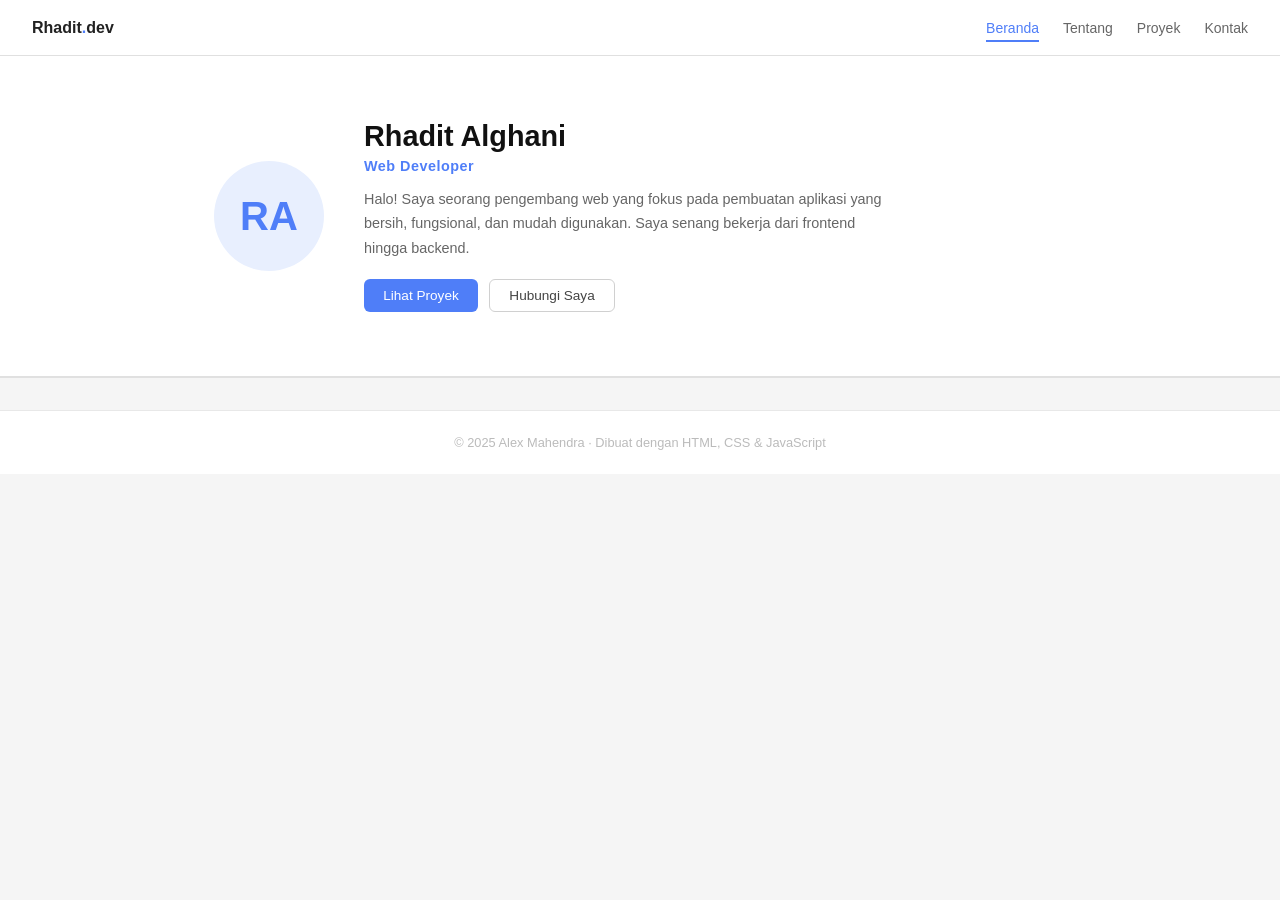
==== RhaditAlghani.html @ 1d19d872 "Add files via upload" ====
<!DOCTYPE html>
<html lang="id">
<head>
<meta charset="UTF-8">
<meta name="viewport" content="width=device-width, initial-scale=1.0">
<title>Portofolio - Rhadit Alghani</title>
<style>
  * { margin: 0; padding: 0; box-sizing: border-box; }

  body {
    font-family: 'Segoe UI', sans-serif;
    background: #f5f5f5;
    color: #333;
    font-size: 15px;
  }

  /* NAV */
  nav {
    background: #fff;
    border-bottom: 1px solid #e0e0e0;
    position: sticky; top: 0; z-index: 100;
    padding: 0 2rem;
    display: flex; align-items: center; justify-content: space-between;
    height: 56px;
  }

  .nav-brand { font-weight: 700; font-size: 1rem; color: #222; }
  .nav-brand span { color: #4f7ef8; }

  .nav-links { display: flex; gap: 1.5rem; list-style: none; }
  .nav-links a {
    text-decoration: none; color: #666; font-size: 0.875rem;
    cursor: pointer; padding: 4px 0;
    border-bottom: 2px solid transparent;
    transition: color 0.15s, border-color 0.15s;
  }
  .nav-links a:hover, .nav-links a.active { color: #4f7ef8; border-color: #4f7ef8; }

  /* SECTIONS */
  .section { display: none; }
  .section.active { display: block; }

  .container { max-width: 900px; margin: 0 auto; padding: 2.5rem 1.5rem; }

  /* HERO */
  #hero {
    background: #fff;
    border-bottom: 1px solid #e0e0e0;
  }
  #hero .container {
    display: flex; align-items: center; gap: 2.5rem;
    padding: 4rem 1.5rem;
  }

  .avatar {
    width: 110px; height: 110px; border-radius: 50%;
    background: #e8effe;
    display: flex; align-items: center; justify-content: center;
    font-size: 2.5rem; font-weight: 700; color: #4f7ef8;
    flex-shrink: 0;
  }

  .hero-text h1 { font-size: 1.8rem; font-weight: 700; color: #111; margin-bottom: 0.3rem; }
  .hero-text .subtitle { color: #4f7ef8; font-size: 0.9rem; font-weight: 600; margin-bottom: 0.8rem; letter-spacing: 0.5px; }
  .hero-text p { color: #666; line-height: 1.7; font-size: 0.9rem; max-width: 520px; }

  .hero-btns { margin-top: 1.2rem; display: flex; gap: 0.7rem; flex-wrap: wrap; }

  .btn {
    padding: 0.5rem 1.2rem; font-size: 0.85rem;
    border-radius: 6px; cursor: pointer; border: none;
    font-family: inherit; transition: opacity 0.15s;
  }
  .btn:hover { opacity: 0.85; }
  .btn-primary { background: #4f7ef8; color: #fff; }
  .btn-outline { background: transparent; border: 1px solid #d0d0d0; color: #444; }
  .btn-outline:hover { border-color: #999; opacity: 1; }

  /* PAGE TITLE */
  .page-title { font-size: 1.3rem; font-weight: 700; color: #111; margin-bottom: 0.3rem; }
  .page-sub { color: #999; font-size: 0.85rem; margin-bottom: 2rem; }
  .divider { height: 1px; background: #e8e8e8; margin: 2rem 0; }

  /* ABOUT */
  .about-grid { display: grid; grid-template-columns: 1fr 1fr; gap: 2rem; }
  @media(max-width:600px) { .about-grid { grid-template-columns: 1fr; } #hero .container { flex-direction: column; text-align: center; } .hero-btns { justify-content: center; } }

  .info-card {
    background: #fff; border: 1px solid #e8e8e8;
    border-radius: 8px; padding: 1.2rem 1.4rem;
  }
  .info-card h3 { font-size: 0.8rem; text-transform: uppercase; letter-spacing: 1px; color: #999; margin-bottom: 1rem; }

  .info-row { display: flex; justify-content: space-between; padding: 0.5rem 0; border-bottom: 1px solid #f0f0f0; font-size: 0.875rem; }
  .info-row:last-child { border-bottom: none; }
  .info-row .label { color: #888; }
  .info-row .value { color: #222; font-weight: 500; }

  .skill-item { margin-bottom: 0.9rem; }
  .skill-top { display: flex; justify-content: space-between; font-size: 0.82rem; margin-bottom: 0.3rem; color: #555; }
  .skill-bar { height: 5px; background: #eee; border-radius: 99px; overflow: hidden; }
  .skill-fill { height: 100%; background: #4f7ef8; border-radius: 99px; transition: width 1s ease; }

  .stats-row { display: grid; grid-template-columns: repeat(4,1fr); gap: 1rem; margin-top: 1.5rem; }
  @media(max-width:500px) { .stats-row { grid-template-columns: repeat(2,1fr); } }
  .stat-box { background: #fff; border: 1px solid #e8e8e8; border-radius: 8px; padding: 1rem; text-align: center; }
  .stat-num { font-size: 1.5rem; font-weight: 700; color: #4f7ef8; }
  .stat-lbl { font-size: 0.72rem; color: #999; margin-top: 0.2rem; }

  /* PROJECTS (CRUD) */
  .proj-toolbar {
    display: flex; justify-content: space-between; align-items: center;
    gap: 1rem; flex-wrap: wrap; margin-bottom: 1.5rem;
  }

  .search-row { display: flex; gap: 0.6rem; flex-wrap: wrap; }

  input[type=text], input[type=email], select, textarea {
    border: 1px solid #d8d8d8; border-radius: 6px;
    padding: 0.45rem 0.8rem; font-size: 0.85rem; font-family: inherit;
    outline: none; background: #fff; color: #333;
    transition: border-color 0.15s;
  }
  input[type=text]:focus, input[type=email]:focus, select:focus, textarea:focus { border-color: #4f7ef8; }
  textarea { resize: vertical; }

  .proj-grid { display: grid; grid-template-columns: repeat(auto-fill,minmax(260px,1fr)); gap: 1.2rem; }

  .proj-card {
    background: #fff; border: 1px solid #e8e8e8;
    border-radius: 8px; padding: 1.2rem;
    transition: box-shadow 0.15s;
  }
  .proj-card:hover { box-shadow: 0 4px 16px rgba(0,0,0,0.07); }

  .proj-card-top { display: flex; justify-content: space-between; align-items: flex-start; margin-bottom: 0.6rem; }
  .proj-name { font-weight: 600; color: #111; font-size: 0.95rem; }
  .status-badge {
    font-size: 0.68rem; padding: 0.15rem 0.55rem;
    border-radius: 99px; font-weight: 600; white-space: nowrap;
  }
  .s-COMPLETED { background: #e6f4ea; color: #2d7a3a; }
  .s-ACTIVE { background: #e8f0fe; color: #1a56d6; }
  .s-IN_PROGRESS { background: #fff4e0; color: #a35c00; }
  .s-ARCHIVED { background: #f0f0f0; color: #777; }

  .proj-desc { color: #777; font-size: 0.82rem; line-height: 1.6; margin-bottom: 0.8rem; }
  .tag-list { display: flex; flex-wrap: wrap; gap: 0.4rem; margin-bottom: 0.9rem; }
  .tag {
    font-size: 0.7rem; padding: 0.15rem 0.55rem;
    background: #f0f4ff; color: #4f7ef8;
    border-radius: 4px;
  }
  .card-btns { display: flex; gap: 0.5rem; }
  .btn-xs {
    padding: 0.3rem 0.7rem; font-size: 0.75rem; border-radius: 5px;
    cursor: pointer; border: 1px solid; font-family: inherit; transition: opacity 0.15s;
  }
  .btn-xs:hover { opacity: 0.75; }
  .btn-edit { border-color: #f0a500; color: #f0a500; background: transparent; }
  .btn-del  { border-color: #e74c3c; color: #e74c3c; background: transparent; }
  .btn-view { border-color: #4f7ef8; color: #4f7ef8; background: transparent; }

  .empty-state { text-align: center; padding: 3rem; color: #bbb; grid-column: 1/-1; }
  .empty-icon { font-size: 2.5rem; margin-bottom: 0.7rem; }
  .empty-txt { font-size: 0.9rem; }

  /* MODAL */
  .overlay {
    display: none; position: fixed; inset: 0;
    background: rgba(0,0,0,0.35); z-index: 500;
    align-items: center; justify-content: center; padding: 1rem;
  }
  .overlay.open { display: flex; }

  .modal {
    background: #fff; border-radius: 10px;
    width: 100%; max-width: 500px; max-height: 90vh;
    overflow-y: auto; box-shadow: 0 8px 40px rgba(0,0,0,0.15);
  }

  .modal-head {
    padding: 1.2rem 1.4rem; border-bottom: 1px solid #eee;
    display: flex; justify-content: space-between; align-items: center;
  }
  .modal-head h3 { font-size: 1rem; font-weight: 600; color: #111; }
  .modal-close { background: none; border: none; font-size: 1.2rem; cursor: pointer; color: #999; line-height: 1; }
  .modal-close:hover { color: #333; }

  .modal-body { padding: 1.4rem; }
  .form-group { margin-bottom: 1rem; }
  .form-label { display: block; font-size: 0.8rem; color: #666; margin-bottom: 0.3rem; font-weight: 500; }
  .form-control { width: 100%; }

  .modal-foot {
    padding: 1rem 1.4rem; border-top: 1px solid #eee;
    display: flex; justify-content: flex-end; gap: 0.6rem;
  }

  /* CONTACT */
  .contact-grid { display: grid; grid-template-columns: 1fr 1fr; gap: 2rem; }
  @media(max-width:650px) { .contact-grid { grid-template-columns: 1fr; } }

  .contact-info-item {
    display: flex; align-items: center; gap: 0.9rem;
    padding: 0.9rem; border: 1px solid #e8e8e8;
    border-radius: 8px; margin-bottom: 0.8rem; background: #fff;
  }
  .ci-icon { font-size: 1.2rem; width: 32px; text-align: center; }
  .ci-label { font-size: 0.72rem; color: #999; }
  .ci-val { font-size: 0.88rem; color: #333; font-weight: 500; }

  .msg-card {
    background: #fff; border: 1px solid #e8e8e8;
    border-radius: 8px; padding: 1rem; margin-top: 0.8rem;
  }
  .msg-head { display: flex; justify-content: space-between; margin-bottom: 0.3rem; }
  .msg-name { font-weight: 600; font-size: 0.9rem; color: #111; }
  .msg-time { font-size: 0.72rem; color: #bbb; }
  .msg-email { font-size: 0.75rem; color: #999; margin-bottom: 0.4rem; }
  .msg-text { font-size: 0.85rem; color: #555; line-height: 1.6; }

  /* TOAST */
  .toast-wrap { position: fixed; bottom: 1.5rem; right: 1.5rem; z-index: 999; display: flex; flex-direction: column; gap: 0.5rem; }
  .toast {
    background: #fff; border: 1px solid #e0e0e0;
    border-radius: 8px; padding: 0.7rem 1rem;
    font-size: 0.82rem; color: #333;
    box-shadow: 0 4px 16px rgba(0,0,0,0.1);
    display: flex; align-items: center; gap: 0.5rem;
    animation: fadeUp 0.2s ease;
  }
  .toast .ti { font-size: 1rem; }
  .toast.success .ti { color: #2d7a3a; }
  .toast.error .ti { color: #e74c3c; }
  .toast.warn .ti { color: #f0a500; }
  @keyframes fadeUp { from { opacity:0; transform:translateY(8px); } to { opacity:1; transform:translateY(0); } }

  footer {
    text-align: center; padding: 1.5rem;
    font-size: 0.8rem; color: #bbb;
    border-top: 1px solid #e8e8e8;
    background: #fff; margin-top: 2rem;
  }
</style>
</head>
<body>

<!-- NAV -->
<nav>
  <div class="nav-brand">Rhadit<span>.</span>dev</div>
  <ul class="nav-links">
    <li><a onclick="go('hero')" id="n-hero" class="active">Beranda</a></li>
    <li><a onclick="go('about')" id="n-about">Tentang</a></li>
    <li><a onclick="go('projects')" id="n-projects">Proyek</a></li>
    <li><a onclick="go('contact')" id="n-contact">Kontak</a></li>
  </ul>
</nav>

<!-- HERO -->
<section id="hero" class="section active">
  <div id="hero" style="background:#fff;border-bottom:1px solid #e0e0e0">
    <div class="container" style="display:flex;align-items:center;gap:2.5rem;padding:4rem 1.5rem;flex-wrap:wrap">
      <div class="avatar">RA</div>
      <div class="hero-text">
        <h1>Rhadit Alghani</h1>
        <div class="subtitle">Web Developer</div>
        <p>Halo! Saya seorang pengembang web yang fokus pada pembuatan aplikasi yang bersih, fungsional, dan mudah digunakan. Saya senang bekerja dari frontend hingga backend.</p>
        <div class="hero-btns">
          <button class="btn btn-primary" onclick="go('projects')">Lihat Proyek</button>
          <button class="btn btn-outline" onclick="go('contact')">Hubungi Saya</button>
        </div>
      </div>
    </div>
  </div>
</section>

<!-- ABOUT -->
<section id="about" class="section">
  <div class="container">
    <div class="page-title">Tentang Saya</div>
    <div class="page-sub">Sedikit informasi mengenai saya dan kemampuan saya</div>

    <div class="about-grid">
      <div class="info-card">
        <h3>Informasi Pribadi</h3>
        <div class="info-row"><span class="label">Nama</span><span class="value">Rhadit Alghani</span></div>
        <div class="info-row"><span class="label">Usia</span><span class="value">20 tahun</span></div>
        <div class="info-row"><span class="label">Pendidikan</span><span class="value">S1 Informatika</span></div>
        <div class="info-row"><span class="label">Lokasi</span><span class="value">Indonesia</span></div>
        <div class="info-row"><span class="label">Status</span><span class="value" style="color:#2d7a3a">Tersedia</span></div>
      </div>
      <div class="info-card">
        <h3>Skill Teknis</h3>
        <div id="skills-container"></div>
      </div>
    </div>

    <div class="stats-row">
      <div class="stat-box"><div class="stat-num">3+</div><div class="stat-lbl">Tahun Pengalaman</div></div>
      <div class="stat-box"><div class="stat-num">24</div><div class="stat-lbl">Proyek Selesai</div></div>
      <div class="stat-box"><div class="stat-num">12</div><div class="stat-lbl">Klien</div></div>
      <div class="stat-box"><div class="stat-num">5⭐</div><div class="stat-lbl">Rating Rata-rata</div></div>
    </div>
  </div>
</section>

<!-- PROJECTS (CRUD) -->
<section id="projects" class="section">
  <div class="container">
    <div class="page-title">Proyek Saya</div>
    <div class="page-sub">Kumpulan proyek yang pernah saya kerjakan</div>

    <div class="proj-toolbar">
      <div class="search-row">
        <input type="text" id="search" placeholder="Cari proyek..." style="width:200px" oninput="renderProjects()">
        <select id="filterTag" onchange="renderProjects()">
          <option value="">Semua Tag</option>
        </select>
        <select id="filterStatus" onchange="renderProjects()">
          <option value="">Semua Status</option>
          <option value="ACTIVE">Aktif</option>
          <option value="COMPLETED">Selesai</option>
          <option value="IN_PROGRESS">Proses</option>
          <option value="ARCHIVED">Arsip</option>
        </select>
      </div>
      <button class="btn btn-primary" onclick="openModal()">+ Tambah Proyek</button>
    </div>

    <div class="proj-grid" id="proj-grid"></div>
  </div>
</section>

<!-- CONTACT -->
<section id="contact" class="section">
  <div class="container">
    <div class="page-title">Hubungi Saya</div>
    <div class="page-sub">Kirim pesan dan saya akan membalas dalam 24 jam</div>
    <div class="contact-grid">
      <div>
        <div class="info-card">
          <h3>Kirim Pesan</h3>
          <div class="form-group" style="margin-top:0.5rem">
            <label class="form-label">Nama</label>
            <input type="text" class="form-control" id="c-name" placeholder="Nama lengkap">
          </div>
          <div class="form-group">
            <label class="form-label">Email</label>
            <input type="email" class="form-control" id="c-email" placeholder="email@contoh.com">
          </div>
          <div class="form-group">
            <label class="form-label">Pesan</label>
            <textarea class="form-control" id="c-msg" rows="4" placeholder="Tulis pesan Anda..."></textarea>
          </div>
          <button class="btn btn-primary" style="width:100%" onclick="sendMsg()">Kirim Pesan</button>
        </div>

        <div id="msg-section" style="display:none;margin-top:1.5rem">
          <div style="font-size:0.8rem;font-weight:600;color:#999;text-transform:uppercase;letter-spacing:1px;margin-bottom:0.8rem">Pesan Masuk</div>
          <div id="msg-list"></div>
        </div>
      </div>

      <div>
        <div class="info-card" style="margin-bottom:1.2rem">
          <h3>Info Kontak</h3>
          <div class="contact-info-item" style="margin-top:0.5rem">
            <div class="ci-icon">📧</div>
            <div><div class="ci-label">Email</div><div class="ci-val">alex@devportfolio.id</div></div>
          </div>
          <div class="contact-info-item">
            <div class="ci-icon">💼</div>
            <div><div class="ci-label">LinkedIn</div><div class="ci-val">/in/alexmahendra</div></div>
          </div>
          <div class="contact-info-item">
            <div class="ci-icon">🐙</div>
            <div><div class="ci-label">GitHub</div><div class="ci-val">github.com/alexmhdr</div></div>
          </div>
          <div class="contact-info-item" style="margin-bottom:0">
            <div class="ci-icon">📍</div>
            <div><div class="ci-label">Lokasi</div><div class="ci-val">Indonesia</div></div>
          </div>
        </div>
        <div class="info-card">
          <h3>Ketersediaan</h3>
          <div style="margin-top:0.5rem;display:flex;flex-direction:column;gap:0.5rem;font-size:0.85rem;color:#555">
            <div>✅ Terbuka untuk freelance</div>
            <div>✅ Kerja remote</div>
            <div>✅ Proyek part-time</div>
            <div style="margin-top:0.5rem;color:#999;font-size:0.8rem">Waktu respons: &lt; 24 jam</div>
          </div>
        </div>
      </div>
    </div>
  </div>
</section>

<!-- MODAL TAMBAH/EDIT -->
<div class="overlay" id="modal-overlay" onclick="closeBg(event,'modal-overlay')">
  <div class="modal">
    <div class="modal-head">
      <h3 id="modal-title">Tambah Proyek</h3>
      <button class="modal-close" onclick="closeModal()">✕</button>
    </div>
    <div class="modal-body">
      <input type="hidden" id="edit-id">
      <div class="form-group">
        <label class="form-label">Nama Proyek *</label>
        <input type="text" class="form-control" id="f-name" placeholder="Nama proyek">
      </div>
      <div class="form-group">
        <label class="form-label">Deskripsi *</label>
        <textarea class="form-control" id="f-desc" rows="3" placeholder="Deskripsi singkat proyek..."></textarea>
      </div>
      <div class="form-group">
        <label class="form-label">Tag Teknologi (pisahkan dengan koma)</label>
        <input type="text" class="form-control" id="f-tags" placeholder="React, Node.js, MongoDB">
      </div>
      <div class="form-group">
        <label class="form-label">Status</label>
        <select class="form-control" id="f-status">
          <option value="ACTIVE">Aktif</option>
          <option value="COMPLETED">Selesai</option>
          <option value="IN_PROGRESS">Sedang Dikerjakan</option>
          <option value="ARCHIVED">Diarsipkan</option>
        </select>
      </div>
      <div class="form-group">
        <label class="form-label">URL GitHub (opsional)</label>
        <input type="text" class="form-control" id="f-url" placeholder="https://github.com/...">
      </div>
    </div>
    <div class="modal-foot">
      <button class="btn btn-outline" onclick="closeModal()">Batal</button>
      <button class="btn btn-primary" onclick="saveProject()">Simpan</button>
    </div>
  </div>
</div>

<!-- MODAL DETAIL -->
<div class="overlay" id="view-overlay" onclick="closeBg(event,'view-overlay')">
  <div class="modal">
    <div class="modal-head">
      <h3 id="view-title">Detail Proyek</h3>
      <button class="modal-close" onclick="closeView()">✕</button>
    </div>
    <div class="modal-body" id="view-body"></div>
    <div class="modal-foot">
      <button class="btn btn-outline" onclick="closeView()">Tutup</button>
    </div>
  </div>
</div>

<!-- TOAST -->
<div class="toast-wrap" id="toast-wrap"></div>

<footer>© 2025 Alex Mahendra · Dibuat dengan HTML, CSS & JavaScript</footer>

<script>
/* ===== DATA ===== */
let projects = [
  { id:1, name:"Platform E-Commerce", desc:"Aplikasi belanja online dengan keranjang, pembayaran, dan manajemen inventori.", tags:["React","Node.js","MongoDB"], status:"COMPLETED", url:"https://github.com", date:"2024-03-15" },
  { id:2, name:"API Manajemen Tugas", desc:"REST API untuk manajemen tugas tim dengan JWT auth dan notifikasi email.", tags:["Express","PostgreSQL","Docker"], status:"ACTIVE", url:"https://github.com", date:"2024-06-20" },
  { id:3, name:"Dashboard IoT", desc:"Dashboard monitoring sensor secara real-time dengan grafik interaktif.", tags:["Vue.js","Python","MQTT"], status:"IN_PROGRESS", url:"", date:"2025-01-10" },
  { id:4, name:"Aplikasi Chat", desc:"Chat real-time dengan enkripsi end-to-end dan pengiriman file.", tags:["Socket.io","React","Redis"], status:"COMPLETED", url:"https://github.com", date:"2023-11-05" }
];
let messages = [];
let nextId = 5;

/* ===== NAV ===== */
function go(id) {
  document.querySelectorAll('.section').forEach(s => s.classList.remove('active'));
  document.querySelectorAll('.nav-links a').forEach(a => a.classList.remove('active'));
  document.getElementById(id).classList.add('active');
  document.getElementById('n-'+id).classList.add('active');
  window.scrollTo(0,0);
  if (id==='projects') { renderProjects(); buildFilterOptions(); }
  if (id==='about') animateSkills();
}

/* ===== SKILLS ===== */
const skills = [
  {name:'JavaScript',val:90},{name:'React / Vue.js',val:85},
  {name:'Node.js / Express',val:82},{name:'Python',val:72},
  {name:'PostgreSQL / MongoDB',val:78},{name:'Docker',val:65}
];
let skillsRendered = false;
function animateSkills() {
  if (skillsRendered) return;
  skillsRendered = true;
  const c = document.getElementById('skills-container');
  c.innerHTML = skills.map(s => `
    <div class="skill-item">
      <div class="skill-top"><span>${s.name}</span><span>${s.val}%</span></div>
      <div class="skill-bar"><div class="skill-fill" id="sf${s.name.replace(/\W/g,'')}" style="width:0"></div></div>
    </div>`).join('');
  setTimeout(() => skills.forEach(s => {
    const el = document.getElementById('sf'+s.name.replace(/\W/g,''));
    if(el) el.style.width = s.val+'%';
  }), 100);
}

/* ===== PROJECTS ===== */
const statusLabel = { ACTIVE:'Aktif', COMPLETED:'Selesai', IN_PROGRESS:'Proses', ARCHIVED:'Arsip' };

function renderProjects() {
  const q = document.getElementById('search').value.toLowerCase();
  const ft = document.getElementById('filterTag').value;
  const fs = document.getElementById('filterStatus').value;
  const grid = document.getElementById('proj-grid');

  const list = projects.filter(p =>
    (!q || p.name.toLowerCase().includes(q) || p.desc.toLowerCase().includes(q) || p.tags.some(t=>t.toLowerCase().includes(q))) &&
    (!ft || p.tags.includes(ft)) &&
    (!fs || p.status === fs)
  );

  if (!list.length) {
    grid.innerHTML = `<div class="empty-state"><div class="empty-icon">📂</div><div class="empty-txt">Tidak ada proyek ditemukan.</div></div>`;
    return;
  }

  grid.innerHTML = list.map(p => `
    <div class="proj-card">
      <div class="proj-card-top">
        <div class="proj-name">${esc(p.name)}</div>
        <span class="status-badge s-${p.status}">${statusLabel[p.status]||p.status}</span>
      </div>
      <div class="proj-desc">${esc(p.desc)}</div>
      <div class="tag-list">${p.tags.map(t=>`<span class="tag">${esc(t)}</span>`).join('')}</div>
      <div class="card-btns">
        <button class="btn-xs btn-view" onclick="viewProject(${p.id})">Detail</button>
        <button class="btn-xs btn-edit" onclick="editProject(${p.id})">Edit</button>
        <button class="btn-xs btn-del"  onclick="delProject(${p.id})">Hapus</button>
      </div>
    </div>`).join('');
}

function buildFilterOptions() {
  const sel = document.getElementById('filterTag');
  const cur = sel.value;
  const tags = [...new Set(projects.flatMap(p=>p.tags))].sort();
  sel.innerHTML = '<option value="">Semua Tag</option>' + tags.map(t=>`<option${t===cur?' selected':''}>${esc(t)}</option>`).join('');
}

/* ===== MODAL ===== */
function openModal(p) {
  document.getElementById('edit-id').value = '';
  document.getElementById('f-name').value = '';
  document.getElementById('f-desc').value = '';
  document.getElementById('f-tags').value = '';
  document.getElementById('f-status').value = 'ACTIVE';
  document.getElementById('f-url').value = '';
  document.getElementById('modal-title').textContent = 'Tambah Proyek';
  if (p) {
    document.getElementById('edit-id').value = p.id;
    document.getElementById('f-name').value = p.name;
    document.getElementById('f-desc').value = p.desc;
    document.getElementById('f-tags').value = p.tags.join(', ');
    document.getElementById('f-status').value = p.status;
    document.getElementById('f-url').value = p.url||'';
    document.getElementById('modal-title').textContent = 'Edit Proyek';
  }
  document.getElementById('modal-overlay').classList.add('open');
}
function closeModal() { document.getElementById('modal-overlay').classList.remove('open'); }

function saveProject() {
  const name = document.getElementById('f-name').value.trim();
  const desc = document.getElementById('f-desc').value.trim();
  const tags = document.getElementById('f-tags').value.split(',').map(t=>t.trim()).filter(Boolean);
  const status = document.getElementById('f-status').value;
  const url = document.getElementById('f-url').value.trim();
  const editId = document.getElementById('edit-id').value;
  if (!name||!desc) { toast('Nama dan deskripsi wajib diisi!','error'); return; }
  if (editId) {
    const i = projects.findIndex(p=>p.id==editId);
    if(i>-1) projects[i]={...projects[i],name,desc,tags,status,url};
    toast('Proyek berhasil diperbarui!','success');
  } else {
    projects.unshift({id:nextId++,name,desc,tags,status,url,date:new Date().toISOString().slice(0,10)});
    toast('Proyek berhasil ditambahkan!','success');
  }
  closeModal(); renderProjects(); buildFilterOptions();
}

function editProject(id) { const p=projects.find(x=>x.id===id); if(p) openModal(p); }

function delProject(id) {
  const p=projects.find(x=>x.id===id);
  if(!p) return;
  if(!confirm(`Hapus proyek "${p.name}"?`)) return;
  projects=projects.filter(x=>x.id!==id);
  renderProjects(); buildFilterOptions();
  toast('Proyek dihapus.','warn');
}

function viewProject(id) {
  const p=projects.find(x=>x.id===id); if(!p) return;
  document.getElementById('view-title').textContent = p.name;
  document.getElementById('view-body').innerHTML = `
    <div style="display:flex;gap:0.6rem;margin-bottom:1rem;flex-wrap:wrap">
      <span class="status-badge s-${p.status}">${statusLabel[p.status]||p.status}</span>
      ${p.tags.map(t=>`<span class="tag">${esc(t)}</span>`).join('')}
    </div>
    <p style="color:#555;font-size:0.9rem;line-height:1.7;margin-bottom:1rem">${esc(p.desc)}</p>
    <div style="font-size:0.8rem;color:#999;margin-bottom:0.4rem">Tanggal dibuat: ${p.date}</div>
    ${p.url?`<a href="${esc(p.url)}" target="_blank" style="color:#4f7ef8;font-size:0.85rem">🔗 Lihat Repositori</a>`:''}`;
  document.getElementById('view-overlay').classList.add('open');
}
function closeView() { document.getElementById('view-overlay').classList.remove('open'); }
function closeBg(e,id) { if(e.target===e.currentTarget) document.getElementById(id).classList.remove('open'); }

/* ===== CONTACT ===== */
function sendMsg() {
  const name=document.getElementById('c-name').value.trim();
  const email=document.getElementById('c-email').value.trim();
  const msg=document.getElementById('c-msg').value.trim();
  if(!name||!email||!msg){toast('Semua kolom wajib diisi!','error');return;}
  if(!email.includes('@')){toast('Email tidak valid!','error');return;}
  messages.push({name,email,msg,time:new Date().toLocaleTimeString('id-ID',{hour:'2-digit',minute:'2-digit'})});
  document.getElementById('c-name').value='';
  document.getElementById('c-email').value='';
  document.getElementById('c-msg').value='';
  toast('Pesan berhasil dikirim!','success');
  renderMsgs();
}

function renderMsgs() {
  const sec=document.getElementById('msg-section');
  const list=document.getElementById('msg-list');
  if(!messages.length){sec.style.display='none';list.innerHTML='';return;}
  sec.style.display='block';
  list.innerHTML=messages.map((m,i)=>`
    <div class="msg-card">
      <div class="msg-head">
        <span class="msg-name">${esc(m.name)}</span>
        <span class="msg-time">${m.time}</span>
      </div>
      <div class="msg-email">${esc(m.email)}</div>
      <div class="msg-text">${esc(m.msg)}</div>
      <button class="btn-xs btn-del" style="margin-top:0.6rem" onclick="delMsg(${i})">Hapus</button>
    </div>`).join('');
}
function delMsg(i){ messages.splice(i,1); renderMsgs(); toast('Pesan dihapus.','warn'); }

/* ===== TOAST ===== */
const icons = {success:'✓', error:'✕', warn:'⚠'};
function toast(text,type='success') {
  const w=document.getElementById('toast-wrap');
  const t=document.createElement('div');
  t.className=`toast ${type}`;
  t.innerHTML=`<span class="ti">${icons[type]||'ℹ'}</span>${text}`;
  w.appendChild(t);
  setTimeout(()=>t.remove(),3000);
}

/* ===== UTILS ===== */
function esc(s){return String(s||'').replace(/&/g,'&amp;').replace(/</g,'&lt;').replace(/>/g,'&gt;').replace(/"/g,'&quot;');}
</script>
</body>
</html>
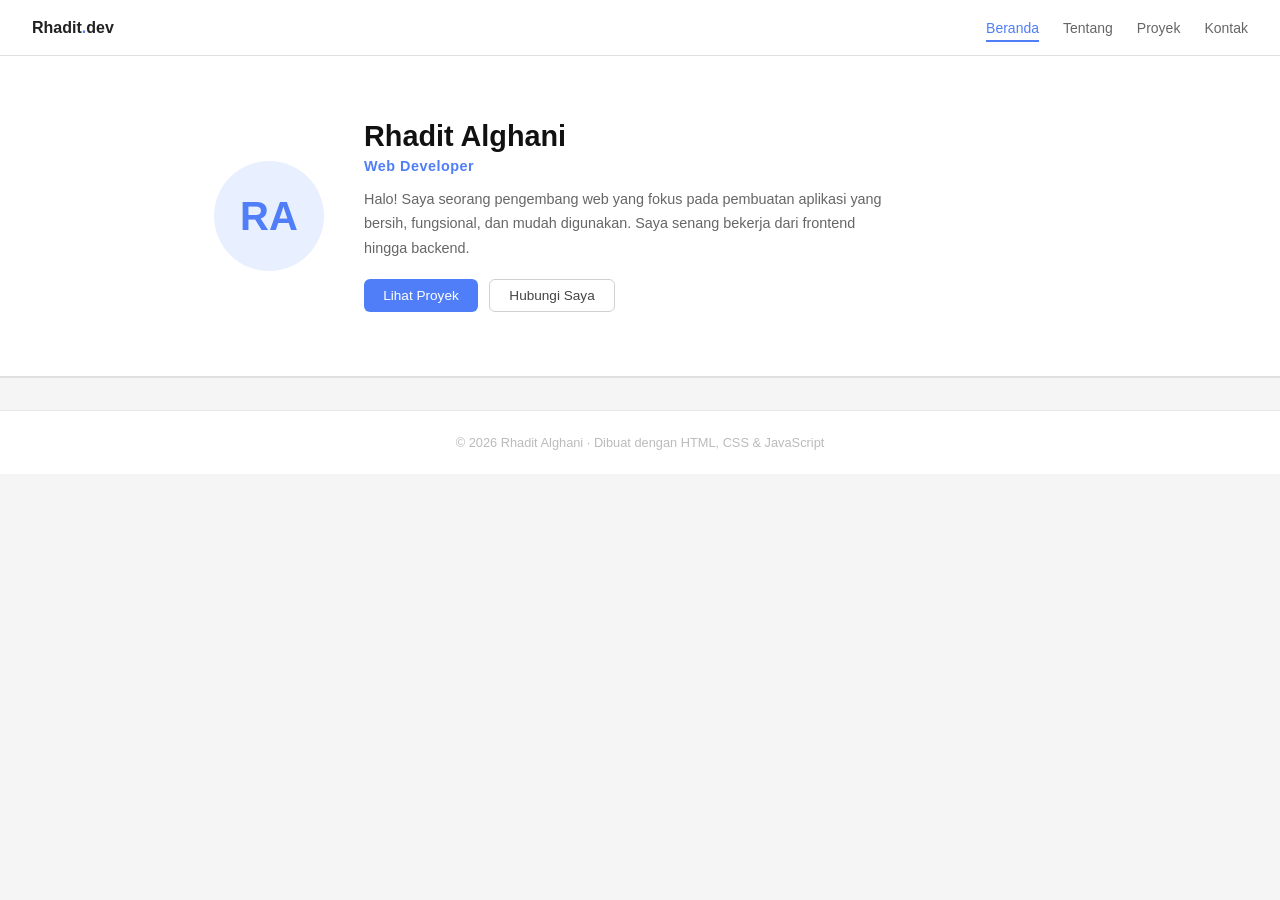
==== commit 7bba3fea: "Add files via upload" ====
--- a/RhaditAlghani.html
+++ b/RhaditAlghani.html
@@ -455,7 +455,7 @@
 <!-- TOAST -->
 <div class="toast-wrap" id="toast-wrap"></div>
 
-<footer>© 2025 Alex Mahendra · Dibuat dengan HTML, CSS & JavaScript</footer>
+<footer>© 2026 Rhadit Alghani · Dibuat dengan HTML, CSS & JavaScript</footer>
 
 <script>
 /* ===== DATA ===== */
